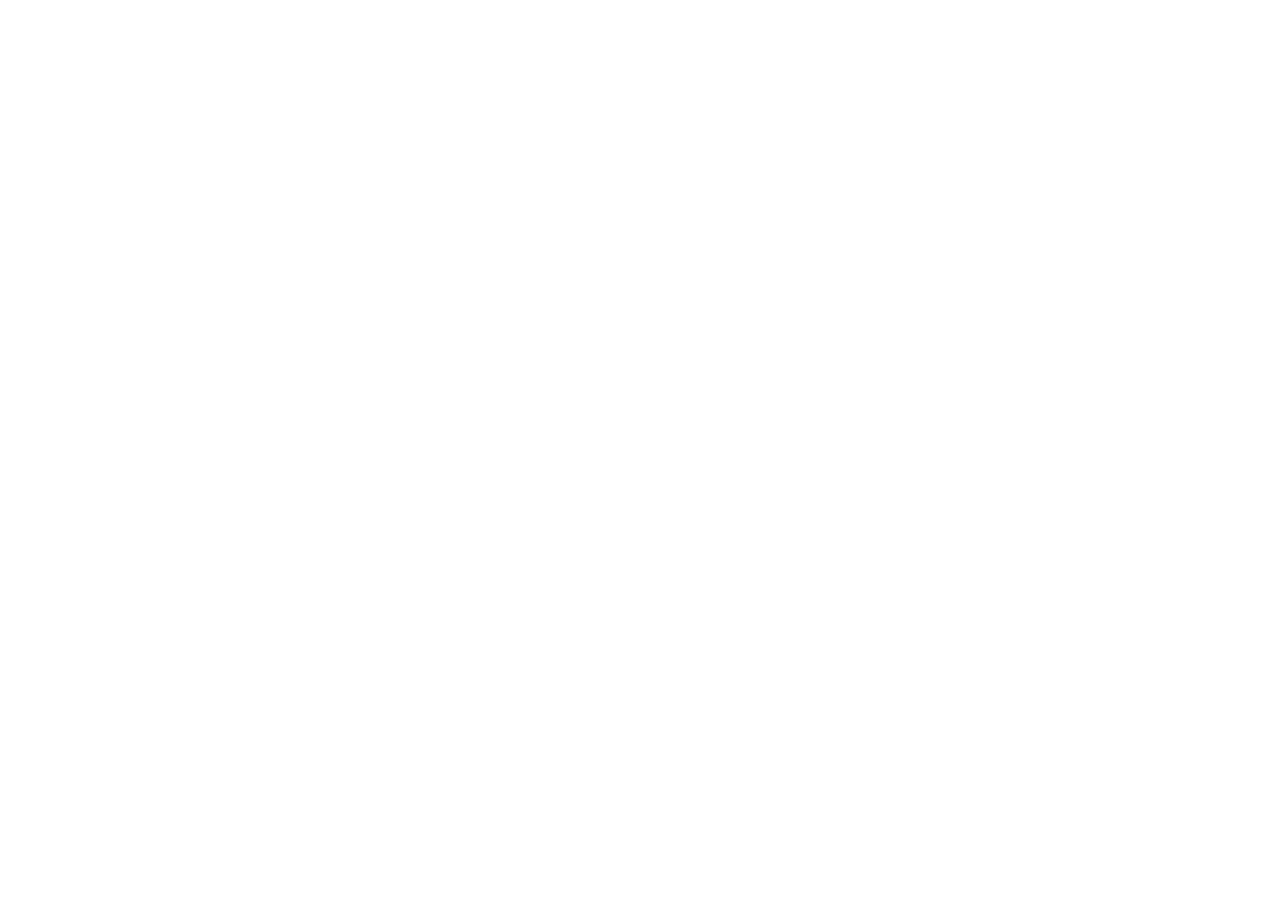
==== cours/seconde.html @ 5b5d5c57 "Initial Commit :" ====
<!DOCTYPE html>
<html>
<head>
	<meta charset="utf-8">
	<meta name="viewport" content="width=device-width, initial-scale=1">
    <link rel="stylesheet" href="style.css">
	<title>Cours Seconde</title>
</head>
<body>
    <header>

    </header>
    
</body>
</html>
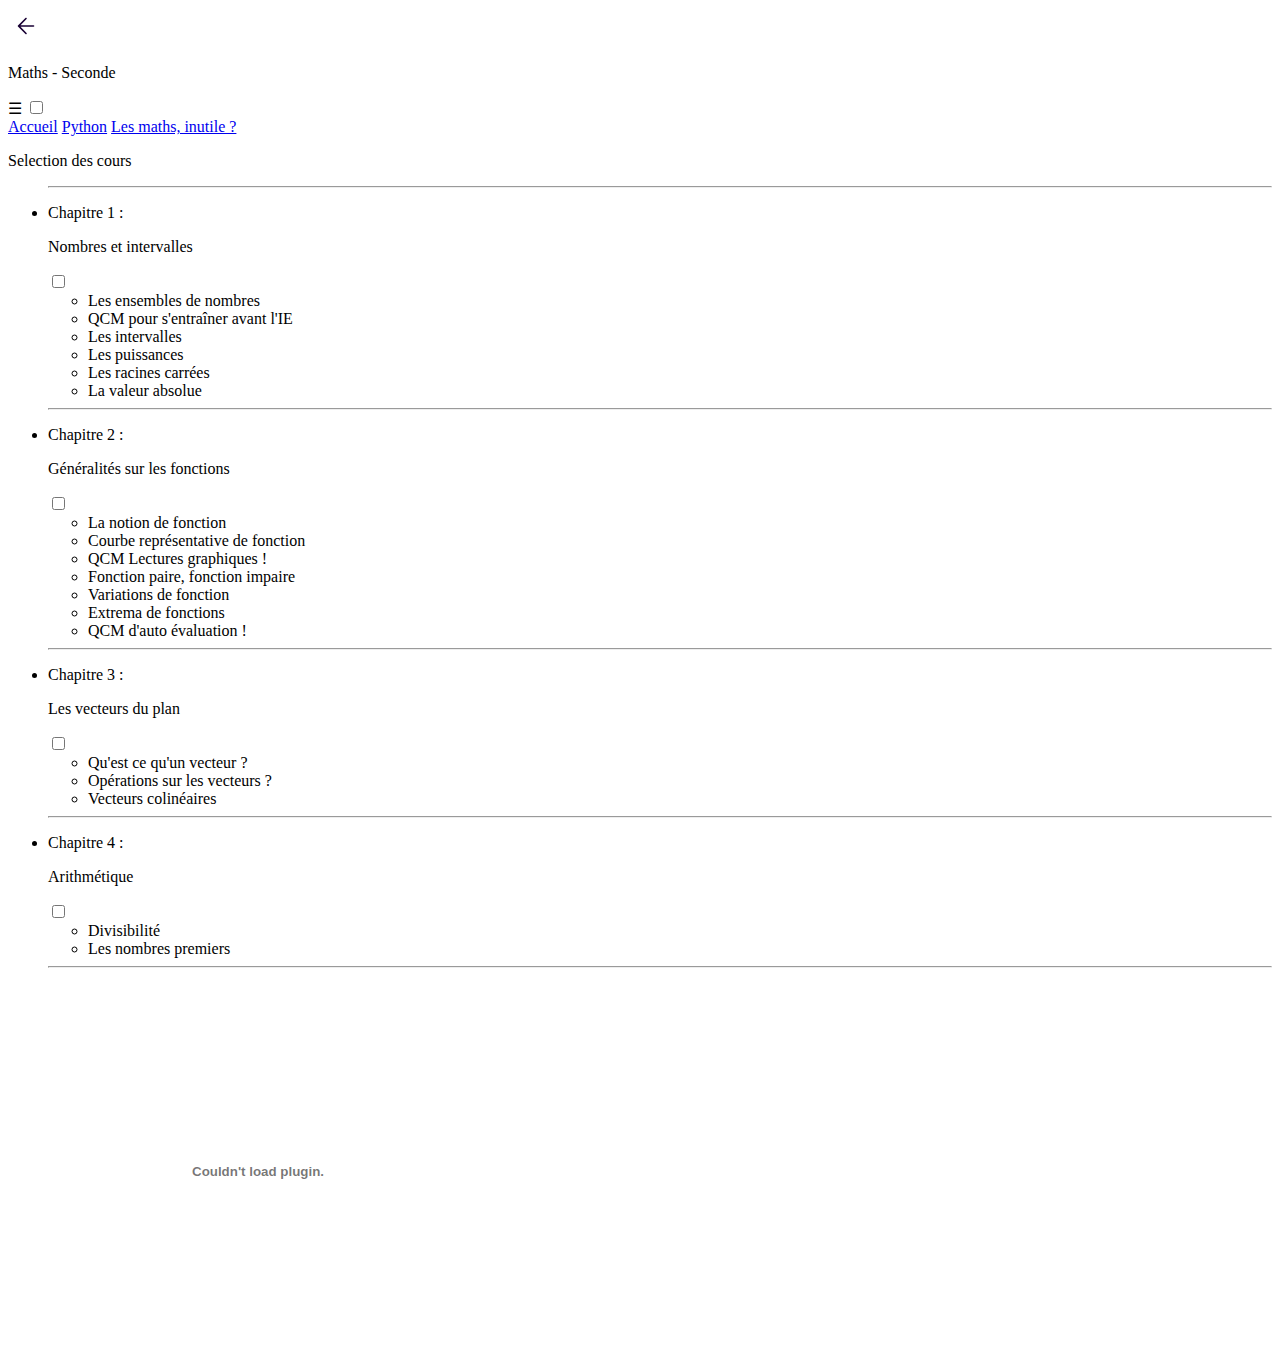
==== commit 84e12419: "testing" ====
--- a/cours/seconde.html
+++ b/cours/seconde.html
@@ -3,13 +3,100 @@
 <head>
 	<meta charset="utf-8">
 	<meta name="viewport" content="width=device-width, initial-scale=1">
-    <link rel="stylesheet" href="style.css">
-	<title>Cours Seconde</title>
+    <link rel="stylesheet" href="../cours.css">
+	<script src="../script.js"></script>
+
+
+    </script>
+    <title>Cours Seconde</title>
+
 </head>
 <body>
     <header>
+        <div class="top-container">
+            <div class="back-part">
+                <a href="../index.html">
+                <svg class="back-button" width="36" height="36" viewBox="0 0 36 36" fill="none" xmlns="http://www.w3.org/2000/svg">
+                    <rect width="36" height="36" rx="18" fill="white"/>
+                    <path fill-rule="evenodd" clip-rule="evenodd" d="M18.5892 11.0892C18.9147 10.7638 18.9147 10.2362 18.5892 9.91073C18.2638 9.5853 17.7361 9.5853 17.4107 9.91073L9.9107 17.4107C9.58527 17.7362 9.58527 18.2638 9.9107 18.5892L17.4107 26.0892C17.7361 26.4147 18.2638 26.4147 18.5892 26.0892C18.9147 25.7638 18.9147 25.2362 18.5892 24.9107L12.5118 18.8333H25.5C25.9602 18.8333 26.3333 18.4602 26.3333 18C26.3333 17.5398 25.9602 17.1667 25.5 17.1667H12.5118L18.5892 11.0892Z" fill="#190134"/>
+                    </svg></a>
+                <p class="course-title">Maths - Seconde</p>
+            </div>
+            <nav>
+                <label class="mobile-menu" for="toggle">☰</label>
+                <input type="checkbox" id="toggle">
+                <div class="menu-wrapper">
+                    <a href="#" class="menu-element" onclick="changeData('../pdf/msec/rien.pdf')">Accueil</a>
+                    <a href="#" class="menu-element" onclick="changeData('../pdf/msec/python.pdf')">Python</a>
+                    <a href="#" class="menu-element" onclick="changeData('../pdf/msec/rien.pdf')">Les maths, inutile ?</a>
+                </div>
+            </nav>
+        </div>
+    </header>
 
-    </header>
-    
+    <div class="body-container">
+        <div class="accordion-menu" id="menu">
+        <p class="accordion-title">Selection des cours</p>
+           <ul class="accordion">
+
+            <li class="has-sub">
+              <hr class="separator">
+              <label class="menu" for="menu1"><p class='title'>Chapitre 1 :</p><p class="subtitle">Nombres et intervalles</p></label>
+              <input id="menu1" type="checkbox" name="menu" />
+              <ul class="sub">
+                <li onclick="changeData('../pdf/msec/m_2_ch1_1.pdf')">Les ensembles de nombres</li>
+                <li onclick="openURL('https://doctools.dgpad.net/exam.php?datas=[base64]')">QCM pour s'entraîner avant l'IE</li>
+                <li onclick="changeData('../pdf/msec/m_2_ch1_2.pdf')">Les intervalles</li>
+                <li onclick="changeData('../pdf/msec/m_2_ch1_3.pdf')">Les puissances</li>
+                <li onclick="changeData('../pdf/msec/m_2_ch1_4.pdf')">Les racines carrées</li>
+                <li onclick="changeData('../pdf/msec/m_2_ch1_5.pdf')">La valeur absolue</li>
+              </ul>
+            </li>
+
+            <li class="has-sub">
+              <hr class="separator">
+              <label class="menu" for="menu2"><p class='title'>Chapitre 2 :</p><p class="subtitle">Généralités sur les fonctions</p></label>
+              <input id="menu2" type="checkbox" name="menu" />
+              <ul class="sub">
+                <li onclick="changeData('../pdf/msec/m_2_generalites_fonctions_1.pdf')">La notion de fonction</li>
+                <li onclick="changeData('../pdf/msec/m_2_generalites_fonctions_2.pdf')">Courbe représentative de fonction</li>
+                <li>QCM Lectures graphiques !</li>
+                <li onclick="changeData('../pdf/msec/m_2_generalites_fonctions_3.pdf')">Fonction paire, fonction impaire</li>
+                <li onclick="changeData('../pdf/msec/m_2_generalites_fonctions_4.pdf')">Variations de fonction</li>
+                <li onclick="changeData('../pdf/msec/m_2_generalites_fonctions_5.pdf')">Extrema de fonctions</li>
+                <li>QCM d'auto évaluation !</li>
+              </ul>
+            </li>
+
+            <li class="has-sub">
+                <hr class="separator">
+                <label class="menu" for="menu3"><p class='title'>Chapitre 3 :</p><p class="subtitle">Les vecteurs du plan</p></label>
+                <input id="menu3" type="checkbox" name="menu"/>
+                <ul class="sub">
+                  <li onclick="changeData('../pdf/msec/vecteurs_1.pdf')">Qu'est ce qu'un vecteur ?</li>
+                  <li onclick="changeData('../pdf/msec/vecteurs_2.pdf')">Opérations sur les vecteurs ?</li>
+                  <li onclick="changeData('../pdf/msec/vecteurs_3.pdf')">Vecteurs colinéaires</li>
+                </ul>
+            </li>
+
+            <li class="has-sub">
+                <hr class="separator">
+                <label class="menu" for="menu4"><p class='title'>Chapitre 4 :</p><p class="subtitle">Arithmétique</p></label>
+                <input id="menu4" type="checkbox" name="menu"/>
+                <ul class="sub">
+                    <li onclick="changeData('../pdf/msec/arithmetique_1.pdf')">Divisibilité</li>
+                    <li onclick="changeData('../pdf/msec/arithmetique_2.pdf')">Les nombres premiers</li>
+                </ul>
+            </li>
+
+
+            <hr class="separator">
+          </ul> 
+        </div>
+        <div class="pdf-viewer" id ="viewer">
+                <!--<object data="../test.pdf" type="application/pdf" id="pdf-window" width="600" height="500"> </object>-->
+                <embed src="../test.pdf" width="500" height="375" type="application/pdf" id="pdf-window">
+        </div>
+    </div>
 </body>
 </html>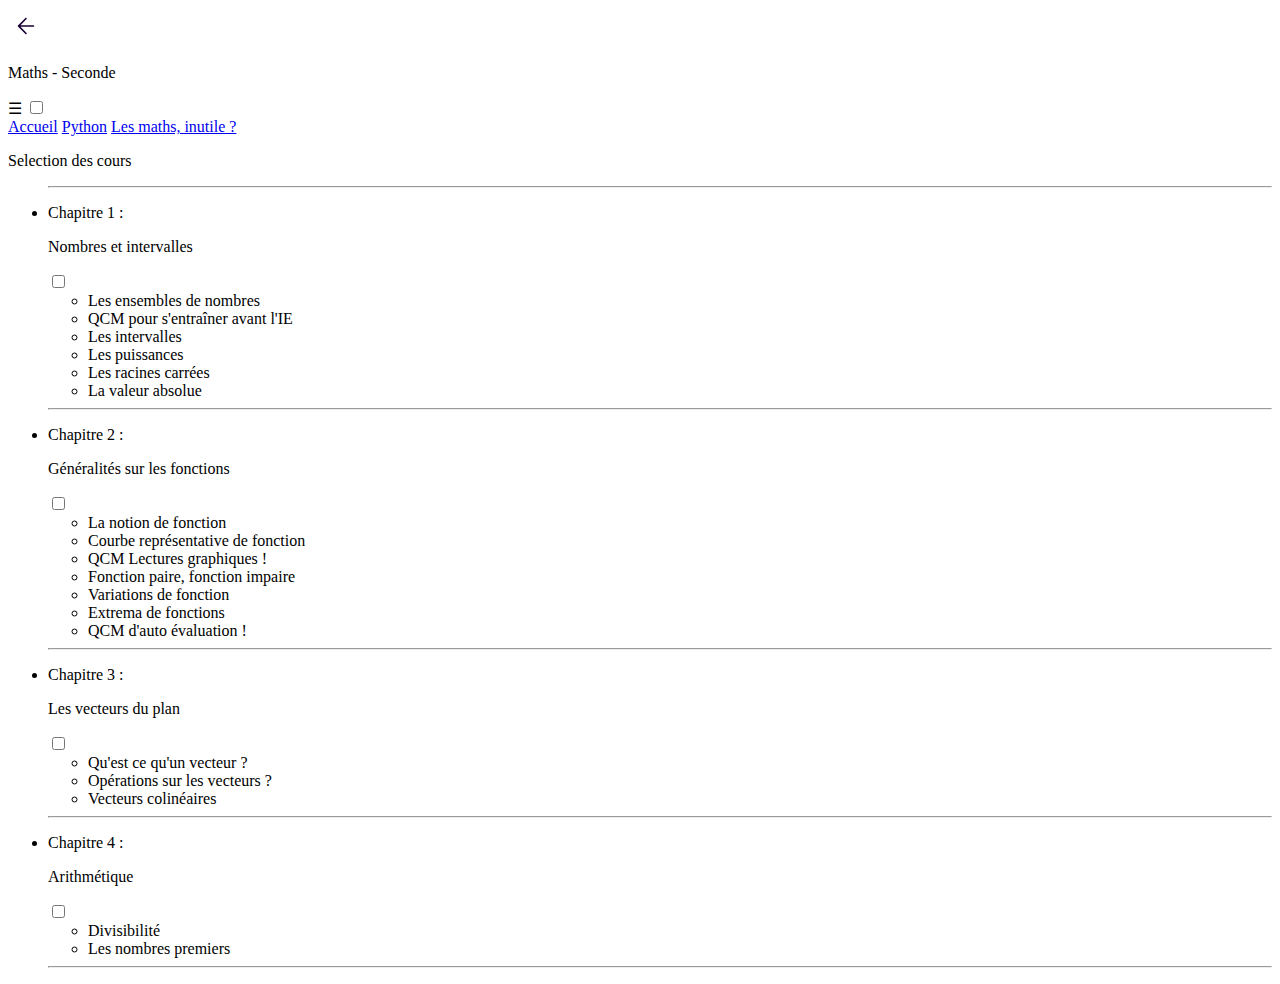
==== commit 81d6f856: "ttt" ====
--- a/cours/seconde.html
+++ b/cours/seconde.html
@@ -95,7 +95,21 @@
         </div>
         <div class="pdf-viewer" id ="viewer">
                 <!--<object data="../test.pdf" type="application/pdf" id="pdf-window" width="600" height="500"> </object>-->
-                <embed src="../test.pdf" width="500" height="375" type="application/pdf" id="pdf-window">
+                <!--<embed src="../test.pdf" width="500" height="375" type="application/pdf" id="pdf-window">-->
+                    <script src="https://documentcloud.adobe.com/view-sdk/main.js"></script>
+                    <script type="text/javascript">
+                      document.addEventListener("adobe_dc_view_sdk.ready", function(){
+                        var adobeDCView = new AdobeDC.View({clientId: "a1ab5776e4aa4a258d9a02a32e7c5ff7", divId: "viewer"});
+                        adobeDCView.previewFile({
+                          content:{ location:
+                            { url: "https://documentcloud.adobe.com/view-sdk-demo/PDFs/Bodea%20Brochure.pdf"}},
+                          metaData:{fileName: "Bodea Brochure.pdf"}
+                        },
+                        {
+                          embedMode: "SIZED_CONTAINER"
+                        });
+                      });
+                    </script>
         </div>
     </div>
 </body>
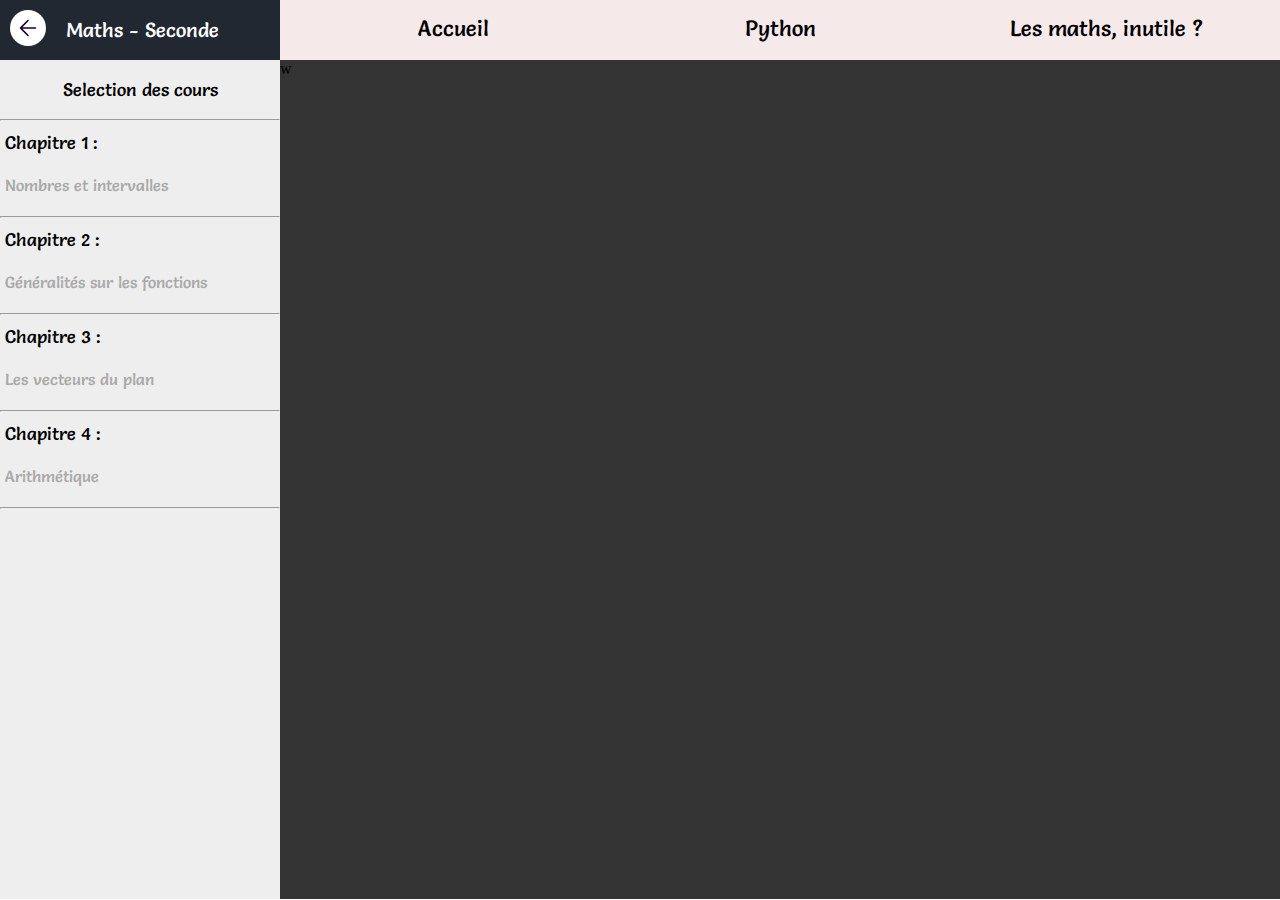
==== commit 2bc16d21: "changing orientation problem" ====
--- a/cours/seconde.html
+++ b/cours/seconde.html
@@ -3,12 +3,10 @@
 <head>
 	<meta charset="utf-8">
 	<meta name="viewport" content="width=device-width, initial-scale=1">
-    <link rel="stylesheet" href="../cours.css">
+  <link rel="stylesheet" href="../cours.css">
+  <script src="https://documentcloud.adobe.com/view-sdk/main.js"></script>
 	<script src="../script.js"></script>
-
-
-    </script>
-    <title>Cours Seconde</title>
+  <title>Cours Seconde</title>
 
 </head>
 <body>
@@ -26,9 +24,10 @@
                 <label class="mobile-menu" for="toggle">☰</label>
                 <input type="checkbox" id="toggle">
                 <div class="menu-wrapper">
-                    <a href="#" class="menu-element" onclick="changeData('../pdf/msec/rien.pdf')">Accueil</a>
-                    <a href="#" class="menu-element" onclick="changeData('../pdf/msec/python.pdf')">Python</a>
-                    <a href="#" class="menu-element" onclick="changeData('../pdf/msec/rien.pdf')">Les maths, inutile ?</a>
+                    <a href="#" class="menu-element" onclick="changeData('https://findel2207.github.io/pdf/msec/rien.pdf', 'Accueil')">Accueil</a>
+                    <a href="#" class="menu-element" onclick="changeData('https://findel2207.github.io/pdf/msec/python.pdf', 'Python')">Python</a>
+                    <a href="#" class="menu-element" onclick="changeData('https://findel2207.github.io/pdf/msec/rien.pdf'), 'Les maths, inutile ?'">Les maths, inutile ?</a>
+                    <a href="#" class="menu-element hidden" id="menu-btn" onclick="" onload="checkMenu()">Menu</a>
                 </div>
             </nav>
         </div>
@@ -44,12 +43,12 @@
               <label class="menu" for="menu1"><p class='title'>Chapitre 1 :</p><p class="subtitle">Nombres et intervalles</p></label>
               <input id="menu1" type="checkbox" name="menu" />
               <ul class="sub">
-                <li onclick="changeData('../pdf/msec/m_2_ch1_1.pdf')">Les ensembles de nombres</li>
+                <li onclick="changeData('https://findel2207.github.io/pdf/msec/m_2_ch1_1.pdf', 'Les ensembles de nombres')">Les ensembles de nombres</li>
                 <li onclick="openURL('https://doctools.dgpad.net/exam.php?datas=[base64]')">QCM pour s'entraîner avant l'IE</li>
-                <li onclick="changeData('../pdf/msec/m_2_ch1_2.pdf')">Les intervalles</li>
-                <li onclick="changeData('../pdf/msec/m_2_ch1_3.pdf')">Les puissances</li>
-                <li onclick="changeData('../pdf/msec/m_2_ch1_4.pdf')">Les racines carrées</li>
-                <li onclick="changeData('../pdf/msec/m_2_ch1_5.pdf')">La valeur absolue</li>
+                <li onclick="changeData('https://findel2207.github.io/pdf/msec/m_2_ch1_2.pdf', 'Les intervalles')">Les intervalles</li>
+                <li onclick="changeData('https://findel2207.github.io/pdf/msec/m_2_ch1_3.pdf', 'Les puissances')">Les puissances</li>
+                <li onclick="changeData('https://findel2207.github.io/pdf/msec/m_2_ch1_4.pdf', 'Les racines carrées')">Les racines carrées</li>
+                <li onclick="changeData('https://findel2207.github.io/pdf/msec/m_2_ch1_5.pdf', 'La valeur absolue')">La valeur absolue</li>
               </ul>
             </li>
 
@@ -58,12 +57,12 @@
               <label class="menu" for="menu2"><p class='title'>Chapitre 2 :</p><p class="subtitle">Généralités sur les fonctions</p></label>
               <input id="menu2" type="checkbox" name="menu" />
               <ul class="sub">
-                <li onclick="changeData('../pdf/msec/m_2_generalites_fonctions_1.pdf')">La notion de fonction</li>
-                <li onclick="changeData('../pdf/msec/m_2_generalites_fonctions_2.pdf')">Courbe représentative de fonction</li>
+                <li onclick="changeData('https://findel2207.github.io/pdf/msec/m_2_generalites_fonctions_1.pdf', 'La notion de fonction')">La notion de fonction</li>
+                <li onclick="changeData('https://findel2207.github.io/pdf/msec/m_2_generalites_fonctions_2.pdf', 'Courbe représentative de fonction')">Courbe représentative de fonction</li>
                 <li>QCM Lectures graphiques !</li>
-                <li onclick="changeData('../pdf/msec/m_2_generalites_fonctions_3.pdf')">Fonction paire, fonction impaire</li>
-                <li onclick="changeData('../pdf/msec/m_2_generalites_fonctions_4.pdf')">Variations de fonction</li>
-                <li onclick="changeData('../pdf/msec/m_2_generalites_fonctions_5.pdf')">Extrema de fonctions</li>
+                <li onclick="changeData('https://findel2207.github.io/pdf/msec/m_2_generalites_fonctions_3.pdf', 'Fonction paire, fonction impaire')">Fonction paire, fonction impaire</li>
+                <li onclick="changeData('https://findel2207.github.io/pdf/msec/m_2_generalites_fonctions_4.pdf', 'Variations de fonction')">Variations de fonction</li>
+                <li onclick="changeData('https://findel2207.github.io/pdf/msec/m_2_generalites_fonctions_5.pdf', 'Extrema de fonctions')">Extrema de fonctions</li>
                 <li>QCM d'auto évaluation !</li>
               </ul>
             </li>
@@ -73,9 +72,9 @@
                 <label class="menu" for="menu3"><p class='title'>Chapitre 3 :</p><p class="subtitle">Les vecteurs du plan</p></label>
                 <input id="menu3" type="checkbox" name="menu"/>
                 <ul class="sub">
-                  <li onclick="changeData('../pdf/msec/vecteurs_1.pdf')">Qu'est ce qu'un vecteur ?</li>
-                  <li onclick="changeData('../pdf/msec/vecteurs_2.pdf')">Opérations sur les vecteurs ?</li>
-                  <li onclick="changeData('../pdf/msec/vecteurs_3.pdf')">Vecteurs colinéaires</li>
+                  <li onclick="changeData('https://findel2207.github.io/pdf/msec/vecteurs_1.pdf', 'Qu\'est ce qu\'un vecteur ?')">Qu'est ce qu'un vecteur ?</li>
+                  <li onclick="changeData('https://findel2207.github.io/pdf/msec/vecteurs_2.pdf', 'Opérations sur les vecteurs ?')">Opérations sur les vecteurs ?</li>
+                  <li onclick="changeData('https://findel2207.github.io/pdf/msec/vecteurs_3.pdf', 'Vecteurs colinéaires')">Vecteurs colinéaires</li>
                 </ul>
             </li>
 
@@ -84,8 +83,8 @@
                 <label class="menu" for="menu4"><p class='title'>Chapitre 4 :</p><p class="subtitle">Arithmétique</p></label>
                 <input id="menu4" type="checkbox" name="menu"/>
                 <ul class="sub">
-                    <li onclick="changeData('../pdf/msec/arithmetique_1.pdf')">Divisibilité</li>
-                    <li onclick="changeData('../pdf/msec/arithmetique_2.pdf')">Les nombres premiers</li>
+                    <li onclick="changeData('https://findel2207.github.io/pdf/msec/arithmetique_1.pdf', 'Divisibilité')">Divisibilité</li>
+                    <li onclick="changeData('https://findel2207.github.io/pdf/msec/arithmetique_2.pdf', 'Les nombres premiers')">Les nombres premiers</li>
                 </ul>
             </li>
 
@@ -95,21 +94,7 @@
         </div>
         <div class="pdf-viewer" id ="viewer">
                 <!--<object data="../test.pdf" type="application/pdf" id="pdf-window" width="600" height="500"> </object>-->
-                <!--<embed src="../test.pdf" width="500" height="375" type="application/pdf" id="pdf-window">-->
-                    <script src="https://documentcloud.adobe.com/view-sdk/main.js"></script>
-                    <script type="text/javascript">
-                      document.addEventListener("adobe_dc_view_sdk.ready", function(){
-                        var adobeDCView = new AdobeDC.View({clientId: "a1ab5776e4aa4a258d9a02a32e7c5ff7", divId: "viewer"});
-                        adobeDCView.previewFile({
-                          content:{ location:
-                            { url: "https://documentcloud.adobe.com/view-sdk-demo/PDFs/Bodea%20Brochure.pdf"}},
-                          metaData:{fileName: "Bodea Brochure.pdf"}
-                        },
-                        {
-                          embedMode: "SIZED_CONTAINER"
-                        });
-                      });
-                    </script>
+                <!--<embed src="../test.pdf" width="500" height="375" type="application/pdf" id="pdf-window">-->w
         </div>
     </div>
 </body>
--- a/cours.css
+++ b/cours.css
@@ -0,0 +1,266 @@
+@import url('https://fonts.googleapis.com/css2?family=Merriweather:wght@300&display=swap');
+@import url('https://fonts.googleapis.com/css2?family=Salsa&display=swap');
+
+*{
+  box-sizing: border-box;
+  overflow-y: hidden;
+}
+
+html, body{
+  margin: 0;
+  width: 100%;
+}
+
+.top-container{
+  display:flex;
+  height: 60px;
+}
+
+.back-button{
+    border: 10px;
+}
+
+.back-part{
+  display: flex;
+  align-items: center;
+  min-width: 280px;
+  width: 280px;
+  height: 100%;
+  padding:10px;
+  background-color: #222831;
+}
+
+.course-title{
+  color: white;
+  font-family: 'Salsa', cursive;
+  text-decoration: none;
+  margin: 0;
+  padding-left: 20px;
+  font-size: 20px;
+}
+
+nav {
+  background-color: #F6E9E9;
+  padding: 10px;
+  width: 100%;
+  height: 100%;
+}
+
+.menu-wrapper{
+  display: flex;
+}
+
+.menu-element{
+  overflow-x: hidden;
+  display: inline;
+  white-space: nowrap;
+  font-family: 'Salsa', cursive;
+  text-decoration: none;
+  margin-top: 5px;
+  font-size: 22px;
+  width: 90%;
+  text-align: center;
+  text-decoration: none;
+  color: black;
+}
+
+.mobile-menu, #toggle{
+    display: none;
+}
+
+.has-sub{
+  list-style-type: none;
+  padding-left: 0px;
+}
+
+ul{
+  margin: 0;
+  padding: 0;
+}
+  
+li{
+  display: block
+}
+  
+.accordion-menu{
+  background-color: #EEEEEE;
+
+}
+.sub > li {
+  height: 0;
+  overflow: hidden;
+}
+
+.menu{
+    cursor: pointer;
+    display: 	flex;
+    flex-direction: column;
+    padding-top: 5px;
+    padding-bottom: 5px;
+}
+
+.body-container{
+    display: flex;
+    padding: 0;
+    border: 0;
+    margin: 0;
+    min-height: calc(100vh - 61px);
+    max-height: calc(100vh - 61px);
+}
+
+.accordion{
+    min-width: 280px;
+    width: 280px;
+    height: 100%;
+    padding-left: 0px;
+    overflow-y: auto;
+}
+
+input[type="radio"], input[type="checkbox"] {
+  display: none
+}
+
+input:checked + .sub > li {
+  height: 2em;
+  cursor: pointer;
+}
+
+input:checked + .sub{
+  margin-top: 10px;
+}
+
+.pdf-viewer{
+  padding: 0;
+  border: 0;
+  margin: 0;
+  width: calc(100vw - 280px);
+  height: calc(100vh - 60px);
+  background-color: #333333;
+}
+
+.separator{
+  margin: 0;
+  width: 100%;
+}
+
+#pdf-window{
+  padding: 0;
+  border: 0;
+  margin: 0;
+  width: 100%;
+  height: calc(100vh - 60px);
+}
+
+.accordion-title{
+  text-align: center;
+  text-decoration: none;
+  font-family: 'Salsa', cursive;
+  font-size: 18px;
+}
+
+.title{
+  padding-left: 5px;
+  text-decoration: none;
+  font-family: 'Salsa', cursive;
+  font-size: 18px;
+  margin-top: 5px;
+  margin-bottom: 5px;
+}
+
+.subtitle{
+  padding-left: 5px;
+  text-decoration: none;
+  font-family: 'Salsa', cursive;
+  font-size: 16px;
+  color: #a9a9a9;
+}
+
+ul {
+  padding-left: 5px;
+  text-decoration: none;
+  font-family: 'Salsa', cursive;
+  font-size: 14px;
+}
+
+.hidden{
+  display: none;
+}
+
+  @media all and (max-width: 991px){
+    *{
+      overflow-y: auto;
+    }
+
+    #pdf-window{
+      display: none;
+    }
+
+    .pdf-viewer{
+      display: none;
+    }
+
+    .course-title{
+        text-align: center;
+    }
+
+    .back-part{
+        width: 100%;
+    }
+
+    nav
+    {
+        display: flex;
+        width: 60%;
+        height: 60px;
+    }
+ 
+    nav .menu-wrapper 
+    {
+        display: none;
+    }
+ 
+    .menu-element{
+        width: 100%;
+        border: white;
+        padding-top: 10px;
+        padding-bottom: 10px;
+        border-radius: 1px;
+    }
+
+    .mobile-menu 
+    {
+        width: 100%;
+        display: flex;
+        justify-content: center;
+        align-items: center;
+        margin: 0 auto;
+        font-size: 40px;
+        color: black;
+        cursor: pointer;
+        overflow-y: hidden;
+    }
+
+    #toggle:checked + .menu-wrapper {
+        display: flex;
+        flex-direction: column;
+        position:absolute; 
+        left:0px; 
+        top:60px;
+        width: 100%;
+        background-color: #F6E9E9;
+    }
+
+    .body-container{
+      height: calc(100vh - 83px);
+    }
+
+    .accordion-menu{
+      height: 100%;
+    }
+
+    .accordion{
+        height: 100%;
+        width: 100vw;
+        overflow-y: auto;
+    }
+}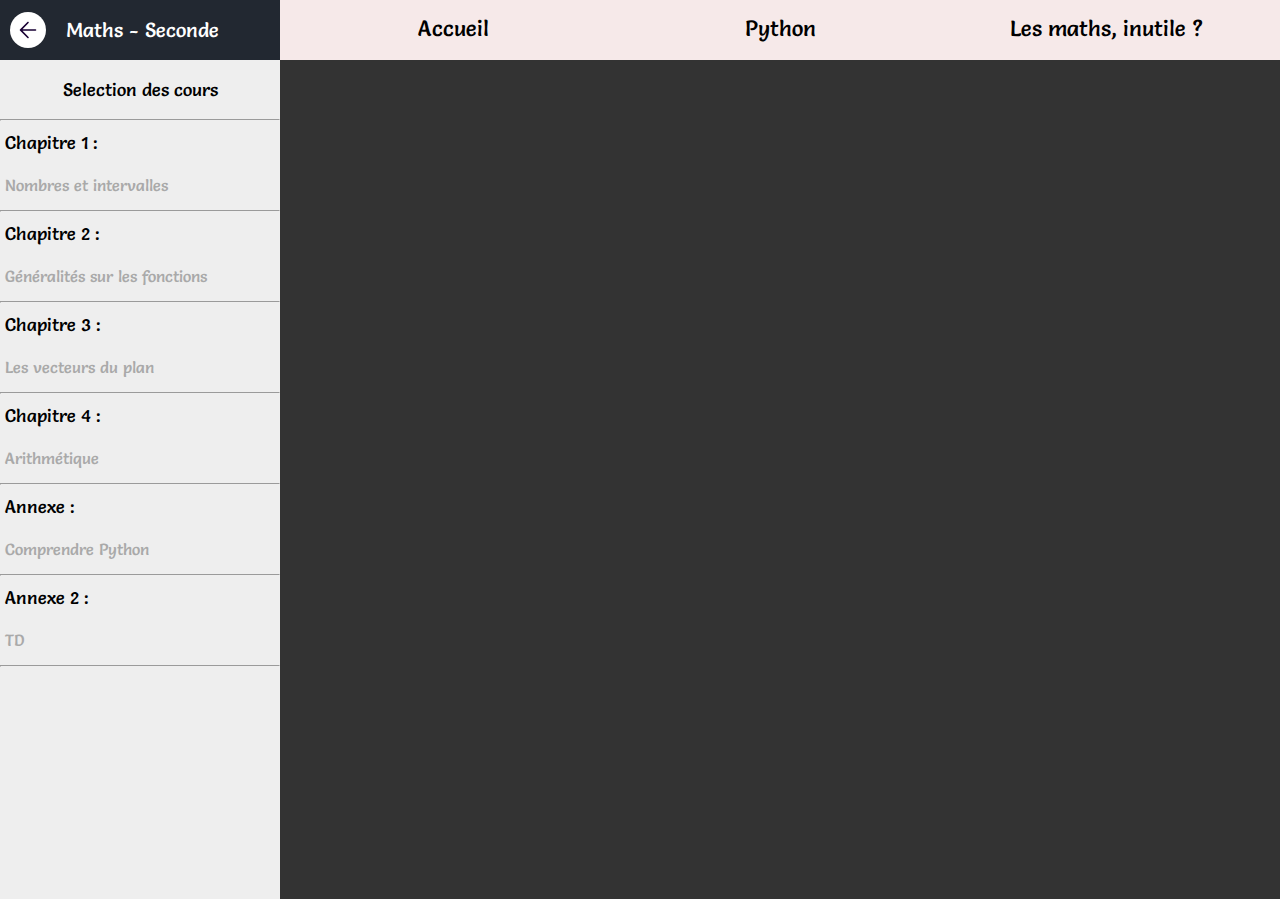
==== commit 65fbdbad: "Adjusting position of the Return link" ====
--- a/cours/seconde.html
+++ b/cours/seconde.html
@@ -13,21 +13,20 @@
     <header>
         <div class="top-container">
             <div class="back-part">
-                <a href="../index.html">
-                <svg class="back-button" width="36" height="36" viewBox="0 0 36 36" fill="none" xmlns="http://www.w3.org/2000/svg">
+                <svg class="back-button" id="back-btn" width="36" height="36" viewBox="0 0 36 36" fill="none" xmlns="http://www.w3.org/2000/svg">
                     <rect width="36" height="36" rx="18" fill="white"/>
                     <path fill-rule="evenodd" clip-rule="evenodd" d="M18.5892 11.0892C18.9147 10.7638 18.9147 10.2362 18.5892 9.91073C18.2638 9.5853 17.7361 9.5853 17.4107 9.91073L9.9107 17.4107C9.58527 17.7362 9.58527 18.2638 9.9107 18.5892L17.4107 26.0892C17.7361 26.4147 18.2638 26.4147 18.5892 26.0892C18.9147 25.7638 18.9147 25.2362 18.5892 24.9107L12.5118 18.8333H25.5C25.9602 18.8333 26.3333 18.4602 26.3333 18C26.3333 17.5398 25.9602 17.1667 25.5 17.1667H12.5118L18.5892 11.0892Z" fill="#190134"/>
-                    </svg></a>
+                    </svg>
                 <p class="course-title">Maths - Seconde</p>
             </div>
             <nav>
                 <label class="mobile-menu" for="toggle">☰</label>
                 <input type="checkbox" id="toggle">
                 <div class="menu-wrapper">
-                    <a href="#" class="menu-element" onclick="changeData('https://findel2207.github.io/pdf/msec/rien.pdf', 'Accueil')">Accueil</a>
-                    <a href="#" class="menu-element" onclick="changeData('https://findel2207.github.io/pdf/msec/python.pdf', 'Python')">Python</a>
-                    <a href="#" class="menu-element" onclick="changeData('https://findel2207.github.io/pdf/msec/rien.pdf'), 'Les maths, inutile ?'">Les maths, inutile ?</a>
-                    <a href="#" class="menu-element hidden" id="menu-btn" onclick="" onload="checkMenu()">Menu</a>
+                    <a href="#" class="menu-element" onclick="changeData('https://jbduthoit.github.io/m_nsi/m/rien.pdf', 'Accueil')">Accueil</a>
+                    <a href="#" class="menu-element" onclick="changeData('https://jbduthoit.github.io/m_nsi/m/2/python.pdf', 'Python')">Python</a>
+                    <a href="#" class="menu-element" onclick="changeData('https://jbduthoit.github.io/m_nsi/m/rien.pdf'), 'Les maths, inutile ?'">Les maths, inutile ?</a>
+                    <a href="#" class="menu-element hidden" id="menu-btn">Retour</a>
                 </div>
             </nav>
         </div>
@@ -43,12 +42,12 @@
               <label class="menu" for="menu1"><p class='title'>Chapitre 1 :</p><p class="subtitle">Nombres et intervalles</p></label>
               <input id="menu1" type="checkbox" name="menu" />
               <ul class="sub">
-                <li onclick="changeData('https://findel2207.github.io/pdf/msec/m_2_ch1_1.pdf', 'Les ensembles de nombres')">Les ensembles de nombres</li>
+                <li onclick="changeData('https://jbduthoit.github.io/m_nsi/m/2/m_2_ch1_1.pdf', 'Les ensembles de nombres')">Les ensembles de nombres</li>
                 <li onclick="openURL('https://doctools.dgpad.net/exam.php?datas=[base64]')">QCM pour s'entraîner avant l'IE</li>
-                <li onclick="changeData('https://findel2207.github.io/pdf/msec/m_2_ch1_2.pdf', 'Les intervalles')">Les intervalles</li>
-                <li onclick="changeData('https://findel2207.github.io/pdf/msec/m_2_ch1_3.pdf', 'Les puissances')">Les puissances</li>
-                <li onclick="changeData('https://findel2207.github.io/pdf/msec/m_2_ch1_4.pdf', 'Les racines carrées')">Les racines carrées</li>
-                <li onclick="changeData('https://findel2207.github.io/pdf/msec/m_2_ch1_5.pdf', 'La valeur absolue')">La valeur absolue</li>
+                <li onclick="changeData('https://jbduthoit.github.io/m_nsi/m/2/m_2_ch1_2.pdf', 'Les intervalles')">Les intervalles</li>
+                <li onclick="changeData('https://jbduthoit.github.io/m_nsi/m/2/m_2_ch1_3.pdf', 'Les puissances')">Les puissances</li>
+                <li onclick="changeData('https://jbduthoit.github.io/m_nsi/m/2/m_2_ch1_4.pdf', 'Les racines carrées')">Les racines carrées</li>
+                <li onclick="changeData('https://jbduthoit.github.io/m_nsi/m/2/m_2_ch1_5.pdf', 'La valeur absolue')">La valeur absolue</li>
               </ul>
             </li>
 
@@ -57,12 +56,12 @@
               <label class="menu" for="menu2"><p class='title'>Chapitre 2 :</p><p class="subtitle">Généralités sur les fonctions</p></label>
               <input id="menu2" type="checkbox" name="menu" />
               <ul class="sub">
-                <li onclick="changeData('https://findel2207.github.io/pdf/msec/m_2_generalites_fonctions_1.pdf', 'La notion de fonction')">La notion de fonction</li>
-                <li onclick="changeData('https://findel2207.github.io/pdf/msec/m_2_generalites_fonctions_2.pdf', 'Courbe représentative de fonction')">Courbe représentative de fonction</li>
+                <li onclick="changeData('https://jbduthoit.github.io/m_nsi/m/2/m_2_generalites_fonctions_1.pdf', 'La notion de fonction')">La notion de fonction</li>
+                <li onclick="changeData('https://jbduthoit.github.io/m_nsi/m/2/m_2_generalites_fonctions_2.pdf', 'Courbe représentative de fonction')">Courbe représentative de fonction</li>
                 <li>QCM Lectures graphiques !</li>
-                <li onclick="changeData('https://findel2207.github.io/pdf/msec/m_2_generalites_fonctions_3.pdf', 'Fonction paire, fonction impaire')">Fonction paire, fonction impaire</li>
-                <li onclick="changeData('https://findel2207.github.io/pdf/msec/m_2_generalites_fonctions_4.pdf', 'Variations de fonction')">Variations de fonction</li>
-                <li onclick="changeData('https://findel2207.github.io/pdf/msec/m_2_generalites_fonctions_5.pdf', 'Extrema de fonctions')">Extrema de fonctions</li>
+                <li onclick="changeData('https://jbduthoit.github.io/m_nsi/m/2/m_2_generalites_fonctions_3.pdf', 'Fonction paire, fonction impaire')">Fonction paire, fonction impaire</li>
+                <li onclick="changeData('https://jbduthoit.github.io/m_nsi/m/2/m_2_generalites_fonctions_4.pdf', 'Variations de fonction')">Variations de fonction</li>
+                <li onclick="changeData('https://jbduthoit.github.io/m_nsi/m/2/m_2_generalites_fonctions_5.pdf', 'Extrema de fonctions')">Extrema de fonctions</li>
                 <li>QCM d'auto évaluation !</li>
               </ul>
             </li>
@@ -72,9 +71,9 @@
                 <label class="menu" for="menu3"><p class='title'>Chapitre 3 :</p><p class="subtitle">Les vecteurs du plan</p></label>
                 <input id="menu3" type="checkbox" name="menu"/>
                 <ul class="sub">
-                  <li onclick="changeData('https://findel2207.github.io/pdf/msec/vecteurs_1.pdf', 'Qu\'est ce qu\'un vecteur ?')">Qu'est ce qu'un vecteur ?</li>
-                  <li onclick="changeData('https://findel2207.github.io/pdf/msec/vecteurs_2.pdf', 'Opérations sur les vecteurs ?')">Opérations sur les vecteurs ?</li>
-                  <li onclick="changeData('https://findel2207.github.io/pdf/msec/vecteurs_3.pdf', 'Vecteurs colinéaires')">Vecteurs colinéaires</li>
+                  <li onclick="changeData('https://jbduthoit.github.io/m_nsi/m/2/vecteurs_1.pdf', 'Qu\'est ce qu\'un vecteur ?')">Qu'est ce qu'un vecteur ?</li>
+                  <li onclick="changeData('https://jbduthoit.github.io/m_nsi/m/2/vecteurs_2.pdf', 'Opérations sur les vecteurs ?')">Opérations sur les vecteurs ?</li>
+                  <li onclick="changeData('https://jbduthoit.github.io/m_nsi/m/2/vecteurs_3.pdf', 'Vecteurs colinéaires')">Vecteurs colinéaires</li>
                 </ul>
             </li>
 
@@ -83,18 +82,90 @@
                 <label class="menu" for="menu4"><p class='title'>Chapitre 4 :</p><p class="subtitle">Arithmétique</p></label>
                 <input id="menu4" type="checkbox" name="menu"/>
                 <ul class="sub">
-                    <li onclick="changeData('https://findel2207.github.io/pdf/msec/arithmetique_1.pdf', 'Divisibilité')">Divisibilité</li>
-                    <li onclick="changeData('https://findel2207.github.io/pdf/msec/arithmetique_2.pdf', 'Les nombres premiers')">Les nombres premiers</li>
+                    <li onclick="changeData('https://jbduthoit.github.io/m_nsi/m/2/arithmetique_1.pdf', 'Divisibilité')">Divisibilité</li>
+                    <li onclick="changeData('https://jbduthoit.github.io/m_nsi/m/2/arithmetique_2.pdf', 'Les nombres premiers')">Les nombres premiers</li>
+                <!--<li onclick="openURL('https://doctools.dgpad.net/exam.php?datas=[base64]')">QCM pour se tester</li>
+                <li onclick="openURL('https://doctools.dgpad.net/exam.php?datas=[base64]')">Refaire l'interro</li>-->
                 </ul>
             </li>
+            <!--
+            <li class="has-sub">
+              <hr class="separator">
+              <label class="menu" for="menu5"><p class='title'>Chapitre 5 :</p><p class="subtitle">Fonctions affines et tableaux de signes</p></label>
+              <input id="menu5" type="checkbox" name="menu"/>
+              <ul class="sub">
+                  <li onclick="changeData('https://jbduthoit.github.io/m_nsi/m/2/m_2_fonctions_affines_1.pdf', 'Définition et représentation graphique')">Définition et représentation graphique</li>
+                  <li onclick="changeData('https://jbduthoit.github.io/m_nsi/m/2/m_2_fonctions_affines_2.pdf', 'Etude des variations et du signe')">Etude des variations et du signe</li>
+                  <li onclick="changeData('https://jbduthoit.github.io/m_nsi/m/2/m_2_fonctions_affines_3.pdf', 'Tableaux de signes et Inéquations')">Tableaux de signes et Inéquations</li>
+              </ul>
+          </li>
 
+          <li class="has-sub">
+            <hr class="separator">
+            <label class="menu" for="menu6"><p class='title'>Chapitre 6 :</p><p class="subtitle">Repérages</p></label>
+            <input id="menu6" type="checkbox" name="menu"/>
+            <ul class="sub">
+                <li onclick="changeData('https://jbduthoit.github.io/m_nsi/m/2/m_2_repere_1.pdf', 'Coordonnées d\'un point')">Coordonnées d'un point</li>
+                <li onclick="changeData('https://jbduthoit.github.io/m_nsi/m/2/m_2_repere_2.pdf', 'Coordonnées d\'un vecteur')">Coordonnées d'un vecteur</li>
+                <li onclick="changeData('https://jbduthoit.github.io/m_nsi/m/2/m_2_repere_3.pdf', 'Colinéarité de deux vecteurs')">Colinéarité de deux vecteurs</li>
+            </ul>
+        </li>
+
+        <li class="has-sub">
+          <hr class="separator">
+          <label class="menu" for="menu7"><p class='title'>Chapitre 7 :</p><p class="subtitle">Informations chiffrées</p></label>
+          <input id="menu7" type="checkbox" name="menu"/>
+          <ul class="sub">
+              <li onclick="changeData('https://jbduthoit.github.io/m_nsi/m/2/m_2_info_1.pdf', 'Proportions et pourcentages')">Proportions et pourcentages</li>
+              <li onclick="changeData('https://jbduthoit.github.io/m_nsi/m/2/m_2_info_2.pdf', 'Evolution')">Evolution</li>
+              <li onclick="changeData('https://jbduthoit.github.io/m_nsi/m/2/m_2_info_3.pdf', 'Hors-programme : les indices')">Hors-programme : les indices</li>
+          </ul>
+      </li>
+
+      <li class="has-sub">
+        <hr class="separator">
+        <label class="menu" for="menu8"><p class='title'>Chapitre 8 :</p><p class="subtitle">Equations cartésiennes</p></label>
+        <input id="menu8" type="checkbox" name="menu"/>
+        <ul class="sub">
+            <li onclick="changeData('https://jbduthoit.github.io/m_nsi/m/2/m_2_eq_cart_1.pdf', 'Equations cartésiennes')">Equations cartésiennes</li>
+            <li onclick="changeData('https://jbduthoit.github.io/m_nsi/m/2/m_2_eq_cart_2.pdf', 'Equation réduite')">Equation réduite</li>
+            <li onclick="changeData('https://jbduthoit.github.io/m_nsi/m/2/m_2_eq_cart_3.pdf', 'Position relative de deux droites du plan')">Position relative de deux droites du plan</li>
+            <li onclick="changeData('https://jbduthoit.github.io/m_nsi/m/2/m_2_eq_cart_4.pdf', 'Point d\'intersection de deux droites du plan')">Point d'intersection de deux droites du plan</li>
+        </ul>
+    </li>-->
+
+          <li class="has-sub">
+            <hr class="separator">
+            <label class="menu" for="annexe1"><p class='title'>Annexe :</p><p class="subtitle">Comprendre Python</p></label>
+            <input id="annexe1" type="checkbox" name="menu"/>
+            <ul class="sub">
+                <li onclick="openURL('https://jbduthoit.github.io/m_nsi/m/2/py1.gif')">Mémento Python (affectation, type de données, affichage)</li>
+                <li onclick="openURL('https://jbduthoit.github.io/m_nsi/m/2/py2.gif')">Mémento Python (SI ALORS, POUR , TANT QUE , les fonctions ...)</li>
+                <li onclick="changeData('https://jbduthoit.github.io/m_nsi/m/2/m_2_python_1.pdf', 'Prise en main de Python')">Prise en main de Python</li>
+                <li onclick="changeData('https://jbduthoit.github.io/m_nsi/m/2/m_2_python_2.pdf', 'L\'instruction conditionnelle')">L'instruction conditionnelle</li>
+                <li onclick="changeData('https://jbduthoit.github.io/m_nsi/m/2/m_2_python_3.pdf', 'Les fonctions python')">Les fonctions python</li>
+                <li onclick="changeData('https://jbduthoit.github.io/m_nsi/m/2/m_2_python_turtle.pdf', 'Dessiner avec python')">Dessiner avec python</li>
+                <!--<li onclick="changeData('https://jbduthoit.github.io/m_nsi/m/2/m_2_python_3.pdf', 'Comprendre la boucle TANT QUE')">Comprendre la boucle TANT QUE</li>-->
+            </ul>
+        </li>
+
+          <li class="has-sub">
+            <hr class="separator">
+            <label class="menu" for="annexe2"><p class='title'>Annexe 2 :</p><p class="subtitle">TD</p></label>
+            <input id="annexe2" type="checkbox" name="menu"/>
+            <ul class="sub">
+                <li onclick="changeData('https://jbduthoit.github.io/m_nsi/m/2/m_2_identites.pdf', 'Développer avec les identités remarquables')">Développer avec les identités remarquables</li>
+                <li onclick="changeData('https://jbduthoit.github.io/m_nsi/m/2/m_2_factorisations.pdf', 'Factorisations')">Factorisations</li>
+                <!--<li onclick="openURL('https://doctools.dgpad.net/exam.php?datas=[base64]')">QCM pour se tester</li>
+                <li onclick="openURL('https://doctools.dgpad.net/exam.php?datas=[base64]')">Refaire l'interro</li>-->
+            </ul>
+        </li>
 
             <hr class="separator">
           </ul> 
         </div>
         <div class="pdf-viewer" id ="viewer">
-                <!--<object data="../test.pdf" type="application/pdf" id="pdf-window" width="600" height="500"> </object>-->
-                <!--<embed src="../test.pdf" width="500" height="375" type="application/pdf" id="pdf-window">-->w
+
         </div>
     </div>
 </body>
--- a/cours.css
+++ b/cours.css
@@ -18,6 +18,12 @@
 
 .back-button{
     border: 10px;
+    cursor: pointer;
+}
+
+.returned{
+  transform: rotate(0.5turn);
+  transform-origin: center;
 }
 
 .back-part{
@@ -51,17 +57,24 @@
 }
 
 .menu-element{
+  position: relative;
   overflow-x: hidden;
   display: inline;
   white-space: nowrap;
   font-family: 'Salsa', cursive;
-  text-decoration: none;
+  text-decoration: underline 0.1em rgba(0, 0, 0, 0);
+  transition: text-decoration-color 300ms;
+  transform-origin: center;
   margin-top: 5px;
   font-size: 22px;
   width: 90%;
   text-align: center;
-  text-decoration: none;
   color: black;
+}
+
+
+.menu-element:hover{
+  text-decoration-color: rgba(0, 0, 0, 1);
 }
 
 .mobile-menu, #toggle{
@@ -111,7 +124,7 @@
 .accordion{
     min-width: 280px;
     width: 280px;
-    height: 100%;
+    height: calc(100vh - 119px);
     padding-left: 0px;
     overflow-y: auto;
 }
@@ -121,7 +134,8 @@
 }
 
 input:checked + .sub > li {
-  height: 2em;
+  height: 90%;
+  margin: 5px;
   cursor: pointer;
 }
 
@@ -172,6 +186,7 @@
   text-decoration: none;
   font-family: 'Salsa', cursive;
   font-size: 16px;
+  margin-bottom: 10px;
   color: #a9a9a9;
 }
 
@@ -184,6 +199,10 @@
 
 .hidden{
   display: none;
+}
+
+.fullscreen{
+  width: 100%;
 }
 
   @media all and (max-width: 991px){
@@ -259,7 +278,6 @@
     }
 
     .accordion{
-        height: 100%;
         width: 100vw;
         overflow-y: auto;
     }
